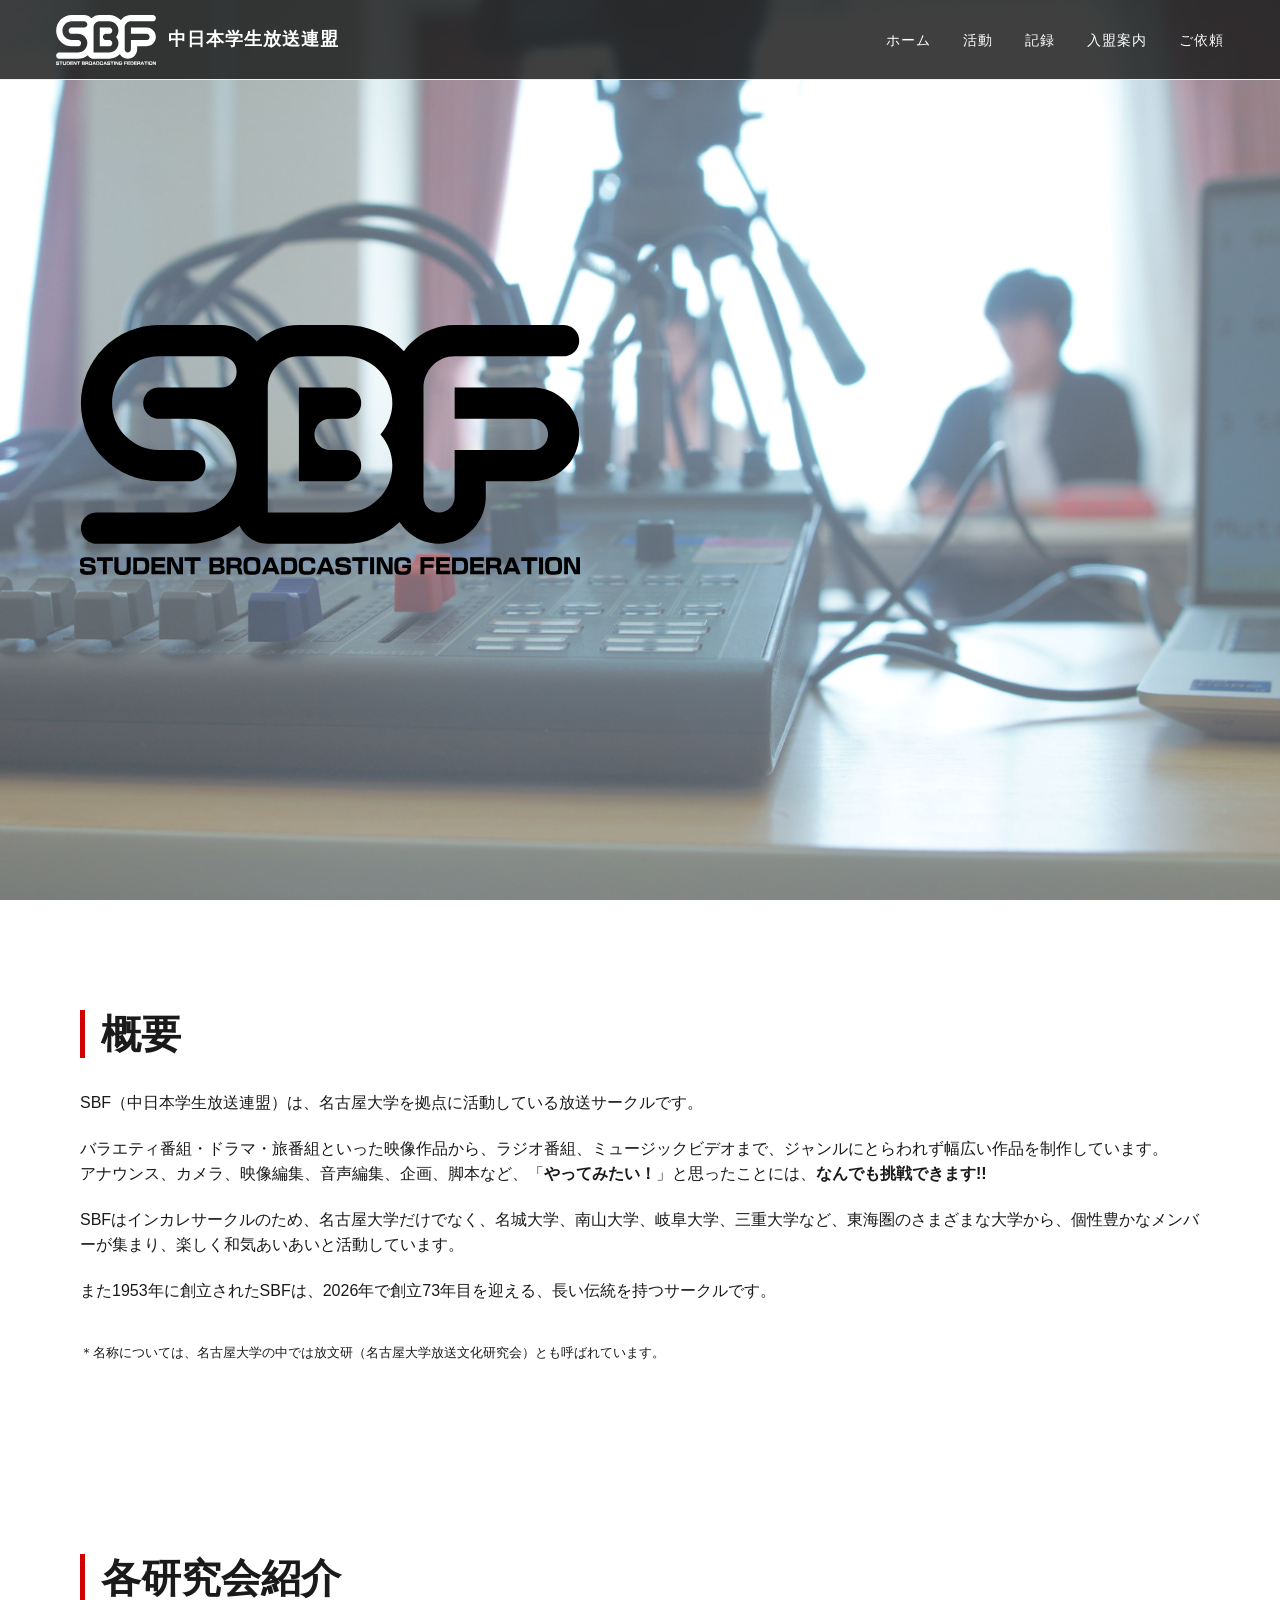
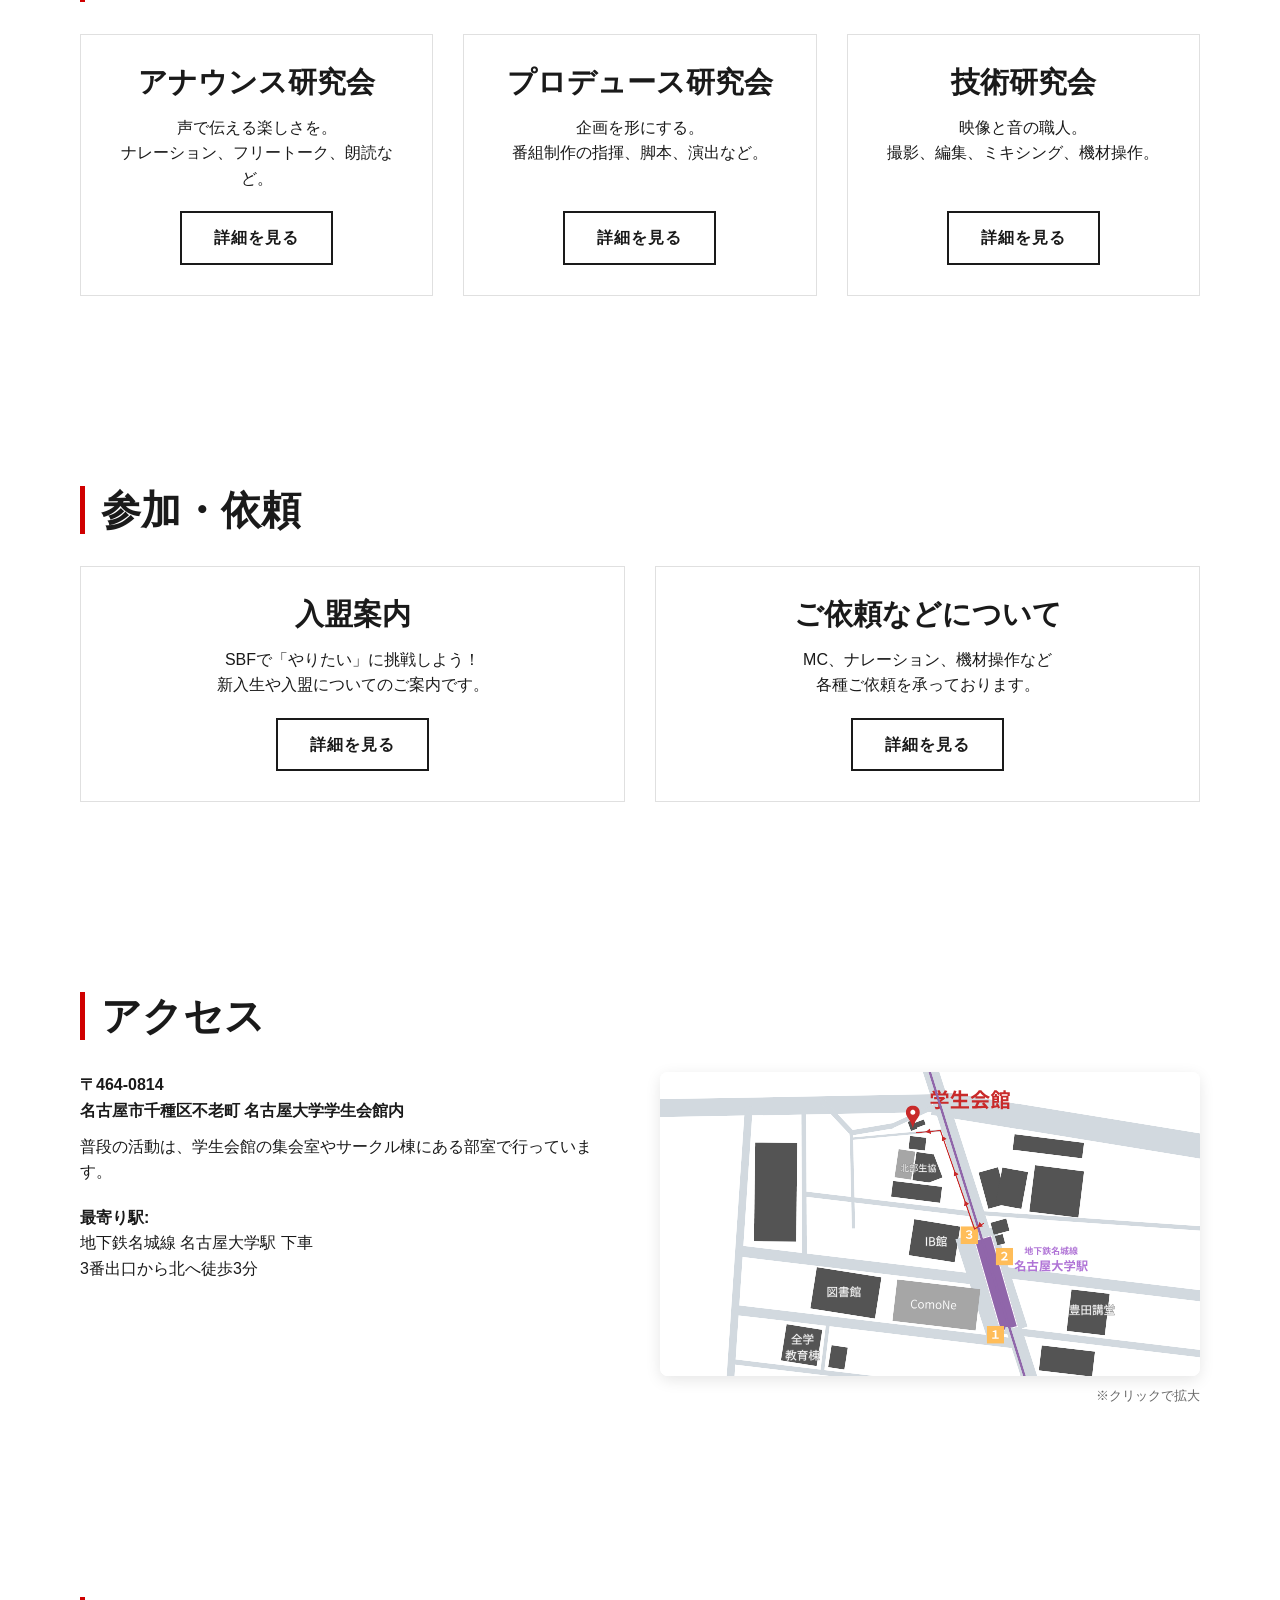
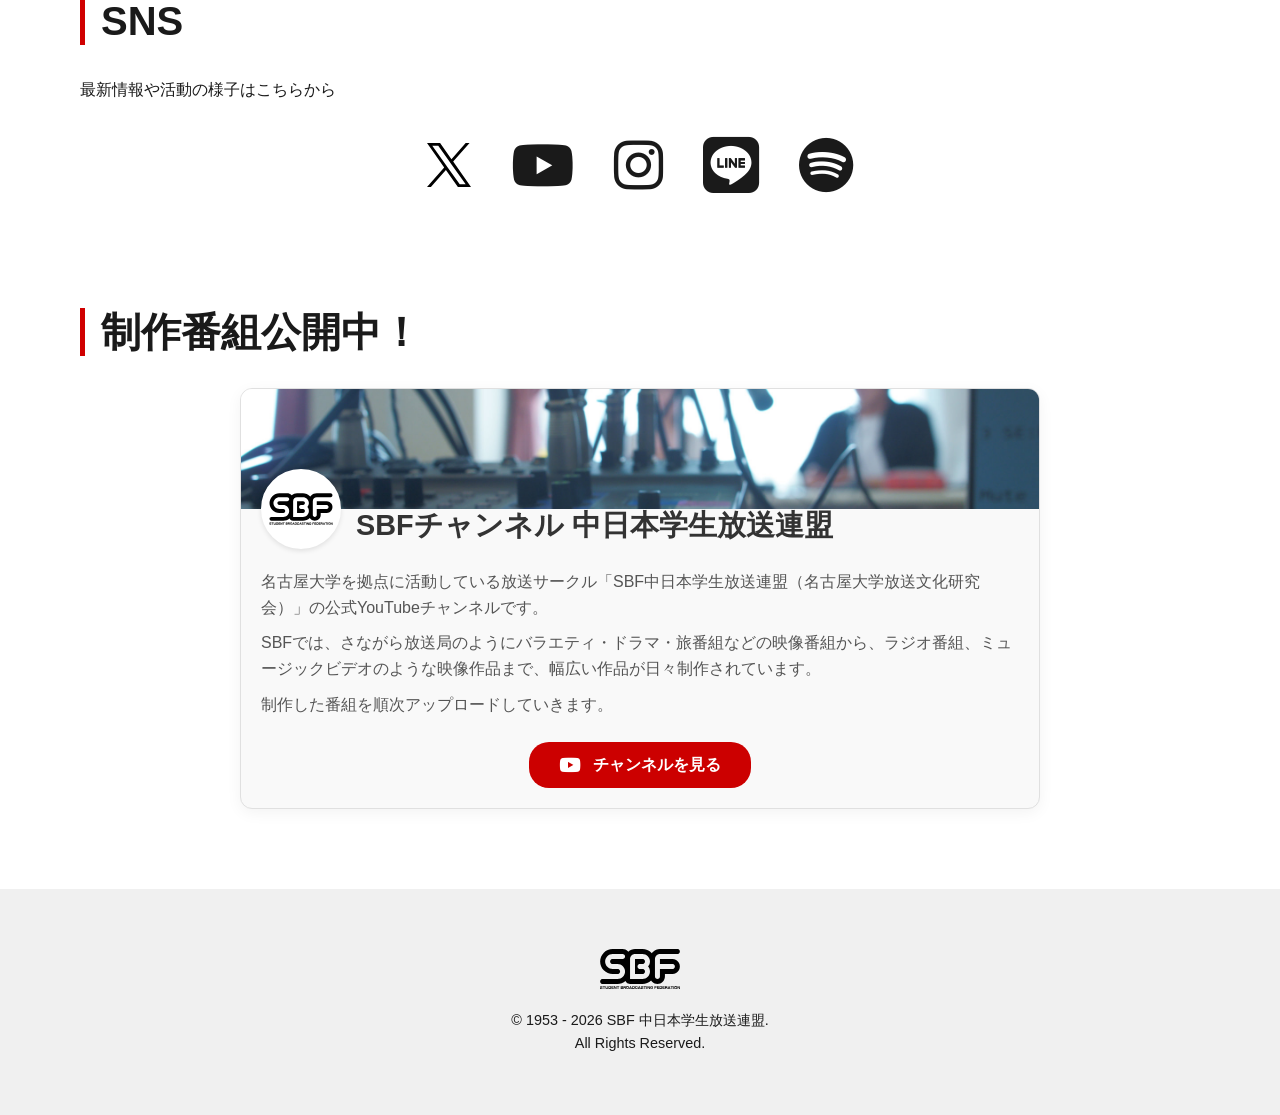
==== index.html @ 3e373051 "Add files via upload" ====
<!DOCTYPE html>
<html lang="ja">

<head>
    <meta charset="UTF-8">
    <meta name="viewport" content="width=device-width, initial-scale=1.0">
    <title>SBF - 中日本学生放送連盟</title>
    <link rel="stylesheet" href="css/style.css">
    <meta name="description" content="SBF（中日本学生放送連盟）は、名古屋大学を拠点に活動する放送サークルです。">
    <!-- Font Awesome (for icons, if needed, using CDN for now as placeholder or could use SVG) -->
    <link rel="stylesheet" href="https://cdnjs.cloudflare.com/ajax/libs/font-awesome/6.4.0/css/all.min.css">
</head>

<body>

    <!-- Header -->
    <header>
        <div class="container">
            <a href="./" class="logo">
                <img src="images/logo_toumei_white.svg" alt="SBF Logo" style="height: 50px; width: auto;">
                <span class="logo-text-ja">中日本学生放送連盟</span>
            </a>
            <button class="hamburger-menu" aria-label="Menu">
                <span></span>
                <span></span>
                <span></span>
            </button>
            <nav>
                <ul>
                    <li><a href="./">ホーム</a></li>
                    <li class="dropdown">
                        <a href="activity/">活動</a>
                        <ul class="dropdown-menu">
                            <li><a href="circles/announce/">アナウンス研究会</a></li>
                            <li><a href="circles/produce/">プロデュース研究会</a></li>
                            <li><a href="circles/technical/">技術研究会</a></li>
                        </ul>
                    </li>
                    <li><a href="memory/">記録</a></li>
                    <li><a href="guide/recruit/">入盟案内</a></li>
                    <li><a href="guide/request/">ご依頼</a></li>
                </ul>
            </nav>
        </div>
    </header>

    <!-- Mobile Navigation (New Structure) -->
    <nav id="mobile-nav">
        <ul>
            <li><a href="./">ホーム</a></li>
            <li><a href="activity/">活動</a></li>
            <li><a href="circles/announce/">アナウンス研究会</a></li>
            <li><a href="circles/produce/">プロデュース研究会</a></li>
            <li><a href="circles/technical/">技術研究会</a></li>
            <li><a href="memory/">記録</a></li>
            <li><a href="guide/recruit/">入盟案内</a></li>
            <li><a href="guide/request/">ご依頼</a></li>
        </ul>
    </nav>

    <!-- Seasonal Banner -->
    <div class="seasonal-banner" style="display: none;">
        <a href="guide/recruit/">新入生・入盟についてはこちら <i class="fa-solid fa-chevron-right"></i></a>
    </div>

    <!-- Hero Section -->
    <section id="hero">
        <!-- Placeholder overlay for readibility if image is bright, but strict black background preferred if no image -->
        <div style="position: absolute; top: 0; left: 0; width: 100%; height: 100%; background: rgba(255,255,255,0.3);">
        </div>

        <div class="container" style="position: relative; z-index: 1; text-align: center;">
            <img src="images/logo_toumei_white.svg" alt="SBF" class="hero-logo">
        </div>
    </section>

    <!-- Overview Section -->
    <section id="overview">
        <div class="container">
            <h2>概要</h2>
            <div class="content">
                <!-- Desktop View: Detailed Text -->
                <div class="desktop-only">
                    <p style="margin-bottom: 20px;">
                        SBF（中日本学生放送連盟）は、名古屋大学を拠点に活動している放送サークルです。
                    </p>
                    <p style="margin-bottom: 20px;">
                        バラエティ番組・ドラマ・旅番組といった映像作品から、ラジオ番組、ミュージックビデオまで、ジャンルにとらわれず幅広い作品を制作しています。<br>
                        アナウンス、カメラ、映像編集、音声編集、企画、脚本など、「<strong>やってみたい！</strong>」と思ったことには、<strong>なんでも挑戦できます!!</strong>
                    </p>
                    <p style="margin-bottom: 20px;">
                        SBFはインカレサークルのため、名古屋大学だけでなく、名城大学、南山大学、岐阜大学、三重大学など、東海圏のさまざまな大学から、個性豊かなメンバーが集まり、楽しく和気あいあいと活動しています。
                    </p>
                    <p>
                        また1953年に創立されたSBFは、<span id="current-year">2026</span>年で創立<span
                            id="anniversary-year">73</span>年目を迎える、長い伝統を持つサークルです。
                    </p>
                    <p style="margin-top: 35px;">
                        <small>＊名称については、名古屋大学の中では放文研（名古屋大学放送文化研究会）とも呼ばれています。</small>
                    </p>
                </div>

                <!-- Mobile View (SP): Summarized Text -->
                <div class="mobile-only">
                    <p>SBF（中日本学生放送連盟）は、1953年創立の歴史ある放送サークルです。名古屋大学を拠点に、東海圏の様々な大学から集まったメンバーが、番組制作やラジオ、MVなど、自分の「やりたい」に全力で挑戦できる場所です。<br>
                        <small>＊名称については、名古屋大学の中では放文研（名古屋大学放送文化研究会）とも呼ばれています。</small>
                    </p>
                </div>
            </div>
        </div>
    </section>

    <!-- Circles / Activities Introduction -->
    <section id="circles">
        <div class="container">
            <h2>各研究会紹介</h2>
            <div class="circles-grid">

                <!-- Announce -->
                <div class="card" style="border: 1px solid #e0e0e0; padding: 30px; text-align: center;">
                    <h3 style="margin-bottom: 15px;">アナウンス研究会</h3>
                    <p style="margin-bottom: 20px;">声で伝える楽しさを。<br>ナレーション、フリートーク、朗読など。</p>
                    <a href="circles/announce/" class="btn">詳細を見る</a>
                </div>

                <!-- Produce -->
                <div class="card" style="border: 1px solid #e0e0e0; padding: 30px; text-align: center;">
                    <h3 style="margin-bottom: 15px;">プロデュース研究会</h3>
                    <p style="margin-bottom: 20px;">企画を形にする。<br>番組制作の指揮、脚本、演出など。</p>
                    <a href="circles/produce/" class="btn">詳細を見る</a>
                </div>

                <!-- Technical -->
                <div class="card" style="border: 1px solid #e0e0e0; padding: 30px; text-align: center;">
                    <h3 style="margin-bottom: 15px;">技術研究会</h3>
                    <p style="margin-bottom: 20px;">映像と音の職人。<br>撮影、編集、ミキシング、機材操作。</p>
                    <a href="circles/technical/" class="btn">詳細を見る</a>
                </div>

            </div>
        </div>
    </section>

    <!-- Join & Request -->
    <section id="join-request">
        <div class="container">
            <h2>参加・依頼</h2>
            <div class="circles-grid">
                <!-- Recruit -->
                <div class="card"
                    style="border: 1px solid #e0e0e0; padding: 30px; text-align: center; background-color: var(--color-white);">
                    <h3 style="margin-bottom: 15px;">入盟案内</h3>
                    <p style="margin-bottom: 20px;">SBFで「やりたい」に挑戦しよう！<br>新入生や入盟についてのご案内です。</p>
                    <a href="guide/recruit/" class="btn">詳細を見る</a>
                </div>

                <!-- Request -->
                <div class="card"
                    style="border: 1px solid #e0e0e0; padding: 30px; text-align: center; background-color: var(--color-white);">
                    <h3 style="margin-bottom: 15px;">ご依頼などについて</h3>
                    <p style="margin-bottom: 20px;">MC、ナレーション、機材操作など<br>各種ご依頼を承っております。</p>
                    <a href="guide/request/" class="btn">詳細を見る</a>
                </div>
            </div>
        </div>
    </section>

    <!-- Access -->
    <section id="access">
        <div class="container">
            <h2>アクセス</h2>
            <div style="display: flex; flex-wrap: wrap; gap: 40px;">
                <div style="flex: 1; min-width: 300px;">
                    <p style="font-weight: bold; margin-bottom: 10px;">〒464-0814<br>名古屋市千種区不老町
                        名古屋大学学生会館内</p>
                    <p style="margin-bottom: 20px;">普段の活動は、学生会館の集会室やサークル棟にある部室で行っています。</p>
                    <p><strong>最寄り駅:</strong><br>地下鉄名城線 名古屋大学駅 下車<br>3番出口から北へ徒歩3分</p>
                </div>
                <div style="flex: 1; min-width: 300px; cursor: pointer;" class="map-container">
                    <img src="images/map.svg" alt="Access Map" class="enlargeable-map"
                        style="width: 100%; height: auto; border-radius: 8px; box-shadow: 0 4px 15px rgba(0,0,0,0.1);">
                    <p style="color: #666; font-size: 0.8rem; margin-top: 10px; text-align: right;">※クリックで拡大</p>
                </div>
            </div>
        </div>
    </section>

    <!-- SNS Links -->
    <section id="sns">
        <div class="container">
            <h2>SNS</h2>
            <p style="margin-bottom: 30px;">最新情報や活動の様子はこちらから</p>

            <!-- Desktop View: Icon Grid -->
            <div class="desktop-only">
                <div class="sns-links">
                    <a href="https://x.com/sbf_renmei?s=20" target="_blank" title="X">
                        <img src="images/x_logo.svg" alt="X" class="sns-icon-img">
                    </a>
                    <a href="https://www.youtube.com/channel/UCye3iDlnDlnpYUYk98AFmNw" target="_blank" title="YouTube">
                        <i class="fa-brands fa-youtube" style="vertical-align: middle;"></i>
                    </a>
                    <a href="https://www.instagram.com/sbf_renmei?igsh=MW82azhxNjhtOTZ4" target="_blank"
                        title="Instagram">
                        <i class="fa-brands fa-instagram" style="vertical-align: middle;"></i>
                    </a>
                    <a href="https://lin.ee/fXKciTn" target="_blank" title="LINE">
                        <i class="fa-brands fa-line" style="vertical-align: middle;"></i>
                    </a>
                    <a href="https://open.spotify.com/show/298nSHt1an4wHGTyWjASQu?si=21dbe95e8b3d4a3a" target="_blank"
                        title="Spotify">
                        <i class="fa-brands fa-spotify" style="vertical-align: middle;"></i>
                    </a>
                </div>
            </div>

            <!-- Mobile View: Full-width Buttons -->
            <div class="mobile-only">
                <div class="sns-button-list">
                    <a href="https://x.com/sbf_renmei?s=20" target="_blank" class="sns-btn">
                        <img src="images/x_logo.svg" alt="X" class="sns-icon-img-small"> X
                    </a>
                    <a href="https://www.youtube.com/channel/UCye3iDlnDlnpYUYk98AFmNw" target="_blank" class="sns-btn">
                        <i class="fa-brands fa-youtube"></i> YouTube
                    </a>
                    <a href="https://www.instagram.com/sbf_renmei?igsh=MW82azhxNjhtOTZ4" target="_blank"
                        class="sns-btn">
                        <i class="fa-brands fa-instagram"></i> Instagram
                    </a>
                    <a href="https://lin.ee/fXKciTn" target="_blank" class="sns-btn">
                        <i class="fa-brands fa-line"></i> LINE
                    </a>
                    <a href="https://open.spotify.com/show/298nSHt1an4wHGTyWjASQu?si=21dbe95e8b3d4a3a" target="_blank"
                        class="sns-btn">
                        <i class="fa-brands fa-spotify"></i> Spotify
                    </a>
                </div>
            </div>
        </div>
    </section>

    <!-- YouTube Embed Section -->
    <section id="youtube-embed" style="background-color: var(--color-white); padding-top: 0; padding-bottom: 80px;">
        <div class="container">
            <h2>制作番組公開中！</h2>
            <div class="youtube-banner-container"
                style="max-width: 800px; margin: 0 auto; text-align: left; background-color: #f9f9f9; border: 1px solid #e0e0e0; border-radius: 12px; overflow: hidden; box-shadow: 0 4px 15px rgba(0,0,0,0.05); transition: transform 0.3s ease, box-shadow 0.3s ease;">
                <a href="https://www.youtube.com/channel/UCye3iDlnDlnpYUYk98AFmNw" target="_blank"
                    style="display: flex; flex-direction: column; text-decoration: none; color: inherit; height: 100%;">

                    <!-- Banner Header -->
                    <div
                        style="height: 120px; background: url('images/top.jpg') no-repeat center center/cover; position: relative;">
                    </div>

                    <!-- Channel Info Section -->
                    <div style="padding: 20px; display: flex; flex-direction: column; position: relative;">

                        <!-- Icon & Title Row -->
                        <div
                            style="display: flex; align-items: flex-end; flex-wrap: wrap; margin-top: -60px; margin-bottom: 20px;">
                            <img src="images/logo_backwhite.svg" alt="SBF Channel Icon"
                                style="width: 80px; height: 80px; border-radius: 50%; border: 4px solid #fff; background-color: #fff; box-shadow: 0 2px 5px rgba(0,0,0,0.1); object-fit: contain; z-index: 2;">
                            <div style="margin-left: 15px; margin-bottom: 5px; flex: 1; min-width: 200px;">
                                <h3
                                    style="margin: 0; font-size: 1.8rem; color: #333; line-height: 1.3; padding-top: 10px;">
                                    SBFチャンネル 中日本学生放送連盟</h3>
                            </div>
                        </div>

                        <!-- Description -->
                        <div style="font-size: 1rem; color: #555; line-height: 1.6;">
                            <p style="margin-bottom: 10px;">
                                名古屋大学を拠点に活動している放送サークル「SBF中日本学生放送連盟（名古屋大学放送文化研究会）」の公式YouTubeチャンネルです。</p>
                            <p style="margin-bottom: 10px;">
                                SBFでは、さながら放送局のようにバラエティ・ドラマ・旅番組などの映像番組から、ラジオ番組、ミュージックビデオのような映像作品まで、幅広い作品が日々制作されています。</p>
                            <p style="margin-bottom: 10px;">制作した番組を順次アップロードしていきます。</p>
                        </div>

                        <!-- Action Button -->
                        <div style="margin-top: 15px; text-align: center;">
                            <span
                                style="display: inline-block; background-color: #cc0000; color: #fff; padding: 10px 30px; border-radius: 20px; font-weight: bold; font-size: 1rem; transition: background-color 0.2s;"><i
                                    class="fa-brands fa-youtube"
                                    style="font-size: 1.2rem; margin-right: 8px; vertical-align: middle; color: #fff;"></i>
                                チャンネルを見る</span>
                        </div>
                    </div>
                </a>
            </div>
        </div>
    </section>

    <!-- Footer -->
    <footer>
        <div class="container text-center">
            <img src="images/logo.svg" alt="SBF" style="height: 40px; margin: 0 auto 20px; display: block;">
            <p>&copy; 1953 - 2026 SBF 中日本学生放送連盟.<br>All Rights Reserved.</p>
        </div>
    </footer>

    <script src="js/main.js"></script>
</body>

</html>
---- css/style.css ----
@import 'timeline.css';

:root {
  /* Color Palette - Strict Black, White, Red */
  --color-black: #1a1a1a;
  --color-white: #FFFFFF;
  --color-red: #D00000;
  --color-gray: #f0f0f0;
  /* Light gray for backgrounds/borders */
  --text-main: #1a1a1a;
  --bg-main: #FFFFFF;

  /* Typography */
  --font-main: "Helvetica Neue", Arial, "Hiragino Kaku Gothic ProN", "Hiragino Sans", Meiryo, sans-serif;
  --font-logo: "Impact", "Arial Black", sans-serif;

  /* Spacing */
  --spacing-sm: 8px;
  --spacing-md: 16px;
  --spacing-lg: 32px;
  --spacing-xl: 64px;

  /* Layout */
  --header-height: 80px;
  --max-width: 1200px;
}

* {
  box-sizing: border-box;
  margin: 0;
  padding: 0;
}

html {
  background-color: var(--bg-main);
  overflow-x: hidden;
  /* Fix: Prevent horizontal scroll (root level) */
  width: 100%;
}

body {
  background-color: var(--bg-main);
  color: var(--text-main);
  font-family: var(--font-main);
  line-height: 1.6;
  -webkit-font-smoothing: antialiased;
  overflow-x: hidden;
  /* Fix: Prevent horizontal scroll (body level) */
  width: 100%;
  position: relative;
  /* Ensure overflow hidden context works */
}

body> :not(header) {
  animation: pageFadeIn 1.2s ease-out 0.2s backwards;
}

@keyframes pageFadeIn {
  from {
    opacity: 0;
  }

  to {
    opacity: 1;
  }
}

a {
  color: var(--text-main);
  text-decoration: none;
  transition: color 0.3s ease;
}

a:hover {
  color: var(--color-red);
}

img {
  max-width: 100%;
  display: block;
}

/* Utilities */
.container {
  width: 90%;
  max-width: var(--max-width);
  margin: 0 auto;
  padding: 0 var(--spacing-md);
}

.text-center {
  text-align: center;
}

.text-red {
  color: var(--color-red);
}

.bg-black {
  background-color: var(--color-black);
  color: var(--color-white);
}

.bg-white {
  background-color: var(--color-white);
  color: var(--color-black);
}

/* Buttons */
.btn {
  display: inline-block;
  padding: 12px 32px;
  border: 2px solid var(--text-main);
  color: var(--text-main);
  font-weight: bold;
  letter-spacing: 1px;
  transition: all 0.3s ease;
  background: transparent;
  cursor: pointer;
}

.btn:hover {
  background-color: var(--color-red);
  border-color: var(--color-red);
  color: var(--color-white);
}

.btn-primary {
  background-color: var(--color-red);
  border-color: var(--color-red);
  color: var(--color-white);
}

.btn-primary:hover {
  background-color: transparent;
  color: var(--color-red);
}

/* Header */
header {
  position: fixed;
  top: 0;
  left: 0;
  width: 100%;
  height: var(--header-height);
  background-color: rgba(30, 30, 30, 0.85);
  /* Lighter Black (Dark Gray) */
  backdrop-filter: blur(5px);
  z-index: 2002;
  /* Fix: Ensure header stays above mobile nav (1900) */
  display: flex;
  align-items: center;
  border-bottom: 1px solid var(--color-gray);
}

header .container {
  display: flex;
  justify-content: space-between;
  align-items: center;
  width: 100%;
}


.logo {
  font-family: var(--font-logo);
  font-size: 2rem;
  font-weight: bold;
  letter-spacing: 2px;
  color: var(--color-white);
  /* White text for logo */
  display: flex;
  /* Ensure alignment */
  align-items: center;
}

.logo img {
  /* No filter needed for white logo on black header */
  filter: none;
}

.logo span {
  color: var(--color-red);
}

.logo-text-ja {
  font-size: 1.1rem;
  margin-left: 12px;
  color: var(--color-white) !important;
  font-weight: bold;
  letter-spacing: 1px;
}

nav ul {
  display: flex;
  list-style: none;
  gap: var(--spacing-lg);
}

nav a {
  font-size: 0.9rem;
  text-transform: uppercase;
  letter-spacing: 1px;
  position: relative;
  color: var(--color-white);
  /* White links */
}

nav a::after {
  content: '';
  position: absolute;
  bottom: -4px;
  left: 0;
  width: 0;
  height: 2px;
  background-color: var(--color-red);
  transition: width 0.3s ease;
}

nav a:hover::after {
  width: 100%;
}

/* Seasonal Banner */
.seasonal-banner {
  position: fixed;
  top: var(--header-height);
  /* 80px */
  left: 0;
  width: 100%;
  background-color: rgba(255, 255, 255, 0.9);
  color: var(--text-main);
  text-align: center;
  padding: 10px var(--spacing-md);
  z-index: 1800;
  /* Below mobile nav overlay (1900) and header (2002) */
  box-shadow: 0 2px 10px rgba(0, 0, 0, 0.1);
  backdrop-filter: blur(5px);
  border-bottom: 5px solid var(--color-red);
  transition: all 0.3s ease;
}

.seasonal-banner a {
  color: var(--text-main);
  font-weight: bold;
  font-size: 1rem;
  display: flex;
  justify-content: center;
  align-items: center;
  gap: 8px;
  position: static;
  /* Override default nav a relative positioning */
  transition: color 0.3s ease;
}

.seasonal-banner a::after {
  display: none;
  /* Removed hover underline for this specific banner */
}

.seasonal-banner a:hover {
  text-decoration: none;
  color: var(--color-red);
}

/* Make sure container spacing accounts for banner when visible
   The easiest way is to push the first element but since the banner is conditionally visible,
   an easier approach is to just let it overlay slightly, or we handle it via JS adding a padding class.
   For now, a simple overlay is fine since section padding is 80px from top already. */

/* Dropdown Navigation */
.dropdown {
  position: relative;
}

.dropdown-menu {
  position: absolute;
  top: 100%;
  left: 0;
  background-color: rgba(30, 30, 30, 0.85);
  /* Matches Header */
  min-width: 200px;
  list-style: none;
  padding: var(--spacing-sm) 0;
  display: none;
  flex-direction: column;
  gap: 0;
  border-top: 2px solid var(--color-red);
  box-shadow: 0 5px 15px rgba(0, 0, 0, 0.5);
  z-index: 1001;
}

.dropdown:hover .dropdown-menu {
  display: flex;
}

.dropdown-menu li {
  width: 100%;
}

.dropdown-menu a {
  display: block;
  padding: 10px 20px;
  color: var(--color-white);
  /* White text */
  text-decoration: none;
  font-size: 0.85rem;
  transition: background-color 0.2s ease;
  white-space: nowrap;
}

.dropdown-menu a:hover {
  background-color: var(--color-red);
  color: var(--color-white);
}

.dropdown-menu a::after {
  display: none;
}

/* Typography styles */
h1,
h2,
h3 {
  font-weight: 700;
  line-height: 1.2;
}

h1 {
  font-size: 3rem;
  margin-top: 30px;
  margin-bottom: var(--spacing-md);
  border-left: 5px solid var(--color-red);
  padding-left: var(--spacing-md);
}

h2 {
  font-size: 2.5rem;
  margin-top: 30px;
  margin-bottom: var(--spacing-lg);
  border-left: 5px solid var(--color-red);
  padding-left: var(--spacing-md);
}

h3 {
  font-size: 1.8rem;
  margin-bottom: var(--spacing-md);
}

/* Section Spacing */
section {
  padding: 80px 0;
}

/* SNS Icons - Uniform Sizing & Color */
.sns-icon {
  height: 48px;
  width: 48px;
  object-fit: contain;
  transition: transform 0.3s ease;
  /* NO filter needed for black icons on white if original is black, 
     but assuming original might be black. 
     If original is white, we need invert. 
     Safe bet: if original was black and we had invert(1) for dark mode, remove invert.
     Let's assume we want them BLACK now. */
}

.sns-icon:hover {
  transform: scale(1.1);
}

/* Font Awesome Icon to match */
.fa-brands {
  font-size: 56px;
  /* Increased from 48px */
  color: var(--text-main);
  transition: transform 0.3s ease;
  display: inline-block;
}

/* SNS Links Container */
.sns-links {
  display: flex;
  gap: 30px;
  align-items: center;
  flex-wrap: wrap;
  /* Safety wrap */
  justify-content: center;
  /* Center items */
}

.sns-links a {
  color: #000;
  text-decoration: none;
  padding: 5px;
  /* Add some clickable area */
}

/* SNS Icon Images (SVG) */
.sns-icon-img {
  height: 44px;
  /* Increased from 32px */
  width: auto;
  vertical-align: middle;
  transition: transform 0.2s ease;
  filter: brightness(0);
}

.sns-icon-img-small {
  height: 28px;
  /* Increased from 22px */
  width: auto;
  vertical-align: middle;
  filter: brightness(0);
}

.sns-links a i {
  transition: transform 0.2s ease;
}

.sns-links a:hover .sns-icon-img,
.sns-links a:hover i {
  transform: scale(1.15);
}

.sns-button-list {
  display: none;
  flex-direction: column;
  gap: 16px;
  /* Increased gap */
  width: 100%;
}

.sns-btn {
  display: flex;
  align-items: center;
  justify-content: center;
  gap: 15px;
  /* Increased gap */
  padding: 18px;
  /* Increased from 14px */
  border-radius: 10px;
  background-color: #fff;
  border: 1px solid #e0e0e0;
  text-decoration: none;
  font-weight: bold;
  color: var(--text-main);
  transition: all 0.2s ease;
  font-size: 1.1rem;
  /* Increased from 1rem */
}

.sns-btn i {
  font-size: 26px;
  /* Increased from 20px */
  width: 30px;
  /* Increased from 24px */
  text-align: center;
}

.sns-btn:hover {
  background-color: #f9f9f9;
  border-color: var(--color-red);
}

@media (max-width: 768px) {
  .sns-button-list {
    display: flex;
  }
}

@media (max-width: 480px) {
  .sns-links {
    gap: 20px;
  }

  /* Resetting old Font Awesome specific styles */
  .sns-links a {
    width: auto;
  }
}

/* Animations */
@keyframes fadeInUp {
  from {
    opacity: 0;
    transform: translateY(20px);
  }

  to {
    opacity: 1;
    transform: translateY(0);
  }
}

/* Hero Section */
#hero {
  height: 100vh;
  display: flex;
  align-items: center;
  justify-content: center;
  background: url('../images/top.jpg') no-repeat center center/cover;
  position: relative;
}

@media (max-width: 768px) {
  #hero {
    height: 60vh;
    /* Reduces overwhelming vertical height on mobile */
    min-height: 400px;
  }
}

/* Hero Logo - Invert color for white background if it's a white logo */
.hero-logo {
  max-width: 80%;
  width: 500px;
  height: auto;
  filter: invert(1);
  /* Turns white logo to black */
}

/* Utility Classes */
/* Scroll Animation Classes */
.fade-in-up {
  opacity: 0;
  transform: translateY(20px);
  transition: opacity 0.8s ease-out, transform 0.8s ease-out;
}

.fade-in-up.in-view {
  opacity: 1;
  transform: translateY(0);
}

/* Apply to elements */
/* Apply to elements - These will be added via HTML classes */

/* Delay animations slightly for staggered effect if needed, but keeping simple for now */

/* Premium Hover Effects */
.card:hover,
.work-card:hover {
  transform: translateY(-5px);
  box-shadow: 0 10px 30px rgba(0, 0, 0, 0.1);
  /* Lighter shadow for light theme */
  transition: all 0.3s ease;
}

.youtube-banner-container:hover {
  transform: translateY(-5px);
  box-shadow: 0 10px 30px rgba(0, 0, 0, 0.15) !important;
}

.youtube-banner-container a,
.youtube-banner-container a:hover,
.youtube-banner-container a:hover h3,
.youtube-banner-container a:hover span,
.youtube-banner-container a:hover p {
  color: inherit !important;
}

.youtube-banner-container a:hover span:last-child {
  background-color: #ff0000 !important;
  color: #fff !important;
}

.btn:hover {
  box-shadow: 0 5px 15px rgba(0, 0, 0, 0.1);
  transform: translateY(-2px);
}

.btn-primary:hover {
  box-shadow: 0 5px 15px rgba(208, 0, 0, 0.3);
}

/* Footer */
/* Footer */
footer {
  background-color: var(--color-gray);
  /* Slight off-white/gray */
  padding: 60px 0;
  border-top: none;
  font-size: 0.9rem;
  color: var(--text-main);
}

/* =========================================
   Mobile Hamburger Menu
   ========================================= */
.hamburger-menu {
  display: none;
  background: none;
  border: none;
  cursor: pointer;
  padding: 10px;
  z-index: 2000;
  flex-direction: column;
  justify-content: space-around;
  width: 40px;
  height: 40px;
}

.hamburger-menu span {
  display: block;
  width: 100%;
  height: 3px;
  background-color: var(--color-white);
  /* Fixed: Visible on dark header */
  border-radius: 0;
  /* Fix: Sharp edges, not handwritten style */
  transition: all 0.3s ease;
}

/* Hide mobile nav heavily on desktop */
#mobile-nav {
  display: none;
}

.mobile-only {
  display: none !important;
}

@media (max-width: 768px) {
  .desktop-only {
    display: none !important;
  }

  .mobile-only {
    display: block !important;
  }

  .hamburger-menu {
    display: flex;
    /* Removed position: fixed to allow flexbox centering in header */
    z-index: 2001;
    /* Keep high priority */
  }

  /* Hide default nav on mobile */
  /* Hide default nav on mobile */
  header nav {
    display: none;
  }

  /* =========================================
     Mobile Navigation (Separate Structure)
     ========================================= */
  #mobile-nav {
    position: fixed;
    top: 0;
    left: 0;
    width: 100%;
    height: 100vh;
    background-color: rgba(20, 20, 20, 0.90);
    backdrop-filter: blur(10px);
    z-index: 1900;
    display: flex;
    flex-direction: column;
    justify-content: flex-start;
    align-items: center;
    padding-top: 120px;
    /* Reduced from 100px */
    padding-bottom: 20px;
    /* Reduced from 50px */
    overflow-y: auto;

    opacity: 0;
    visibility: hidden;
    transition: all 0.3s ease;
  }

  /* Fix: Prevent overlapping logo text on small screens */
  @media (max-width: 480px) {
    .logo-text-ja {
      display: block;
      /* Ensure visible */
      font-size: 0.9rem;
      /* Smaller than original (1.1) but visible */
      margin-left: 8px;
    }
  }

  #mobile-nav.active {
    opacity: 1;
    visibility: visible;
  }

  #mobile-nav ul {
    list-style: none;
    text-align: center;
    width: 100%;
    padding: 0;
    margin: 0;
    display: flex;
    /* Ensure it's flex */
    flex-direction: column;
    /* Fix: Stack items vertically */
    gap: 0;
    /* Fix: Remove inherited gap from global nav ul */
  }

  #mobile-nav li {
    margin: 10px 0;
    /* Reduced from 15px */
    width: 100%;
  }

  #mobile-nav a {
    color: var(--color-white);
    text-decoration: none;
    font-size: 1.1rem;
    /* Reverted to 1.1rem */
    font-weight: bold;
    display: block;
    width: 100%;
    padding: 5px 0;
    /* Add slight padding for touch target */
  }

  /* Prevent body scroll */
  body.menu-open {
    overflow: hidden;
  }

  /* Hamburger Animation */
  /* Hamburger Animation - Perfect Center Cross */
  .hamburger-menu {
    position: relative;
    /* Context for absolute positioning */
  }

  .hamburger-menu span {
    position: absolute;
    left: 10%;
    /* 4px padding-ish */
    width: 80%;
    /* 32px width inside 40px box */
    height: 3px;
    background-color: var(--color-white);
    border-radius: 0;
    transition: all 0.3s ease;
  }

  /* Default State (Hamburger) */
  .hamburger-menu span:nth-child(1) {
    top: 25%;
  }

  .hamburger-menu span:nth-child(2) {
    top: 50%;
    transform: translateY(-50%);
  }

  .hamburger-menu span:nth-child(3) {
    bottom: 25%;
  }

  /* Active State (X Cross) */
  .hamburger-menu.active span:nth-child(1) {
    top: 50%;
    transform: translateY(-50%) rotate(45deg);
  }

  .hamburger-menu.active span:nth-child(2) {
    opacity: 0;
  }

  .hamburger-menu.active span:nth-child(3) {
    top: 50%;
    /* Center it first */
    bottom: auto;
    /* Reset bottom */
    transform: translateY(-50%) rotate(-45deg);
  }
}

/* Circles Navigation (Activity Page) */
.circles-nav {
  display: flex;
  gap: 20px;
  margin-bottom: 40px;
  flex-wrap: wrap;
  /* Wrap on smaller screens if row */
}

@media (max-width: 768px) {
  .circles-nav {
    flex-direction: column;
    /* Vertical stack on mobile */
    align-items: stretch;
    /* Full width buttons */
  }

  .circles-nav .btn {
    text-align: center;
    /* Ensure text is centered */
  }
}

/* =========================================
   Circles Grid
   =========================================*/
.circles-grid {
  display: grid;
  grid-template-columns: repeat(auto-fit, minmax(300px, 1fr));
  gap: 30px;
}

/* Fix: Align buttons to bottom */
.circles-grid .card {
  display: flex;
  flex-direction: column;
  height: 100%;
}

.circles-grid .card .btn {
  margin-top: auto;
  align-self: center;
}

@media (max-width: 768px) {
  .circles-grid {

    /* On mobile, user felt 1col stack was "too vertically long" */
    /* Let's keep them stacked but reduce padding/gap to make it compact */
    .circles-grid .card {
      padding: 20px !important;
      /* Override inline style */
    }
  }
}

/* =========================================
 Map Modal (Enlargement)
 ========================================= */
.map-modal {
  position: fixed;
  top: 0;
  left: 0;
  width: 100%;
  height: 100%;
  background-color: rgba(0, 0, 0, 0.9);
  z-index: 3000;
  display: flex;
  justify-content: center;
  align-items: center;
  opacity: 0;
  visibility: hidden;
  transition: all 0.3s ease;
  cursor: zoom-out;
}

.map-modal.active {
  opacity: 1;
  visibility: visible;
}

.map-modal img {
  max-width: 90%;
  max-height: 90%;
  object-fit: contain;
  box-shadow: 0 0 30px rgba(0, 0, 0, 0.5);
  border-radius: 4px;
  transform: scale(0.9);
  transition: transform 0.3s ease;
}

.map-modal.active img {
  transform: scale(1);
}

.close-modal {
  position: absolute;
  top: 20px;
  right: 20px;
  color: #fff;
  font-size: 40px;
  cursor: pointer;
  line-height: 1;
}

.enlargeable-map {
  transition: transform 0.3s ease;
}

.map-container:hover .enlargeable-map {
  transform: scale(1.02);
}
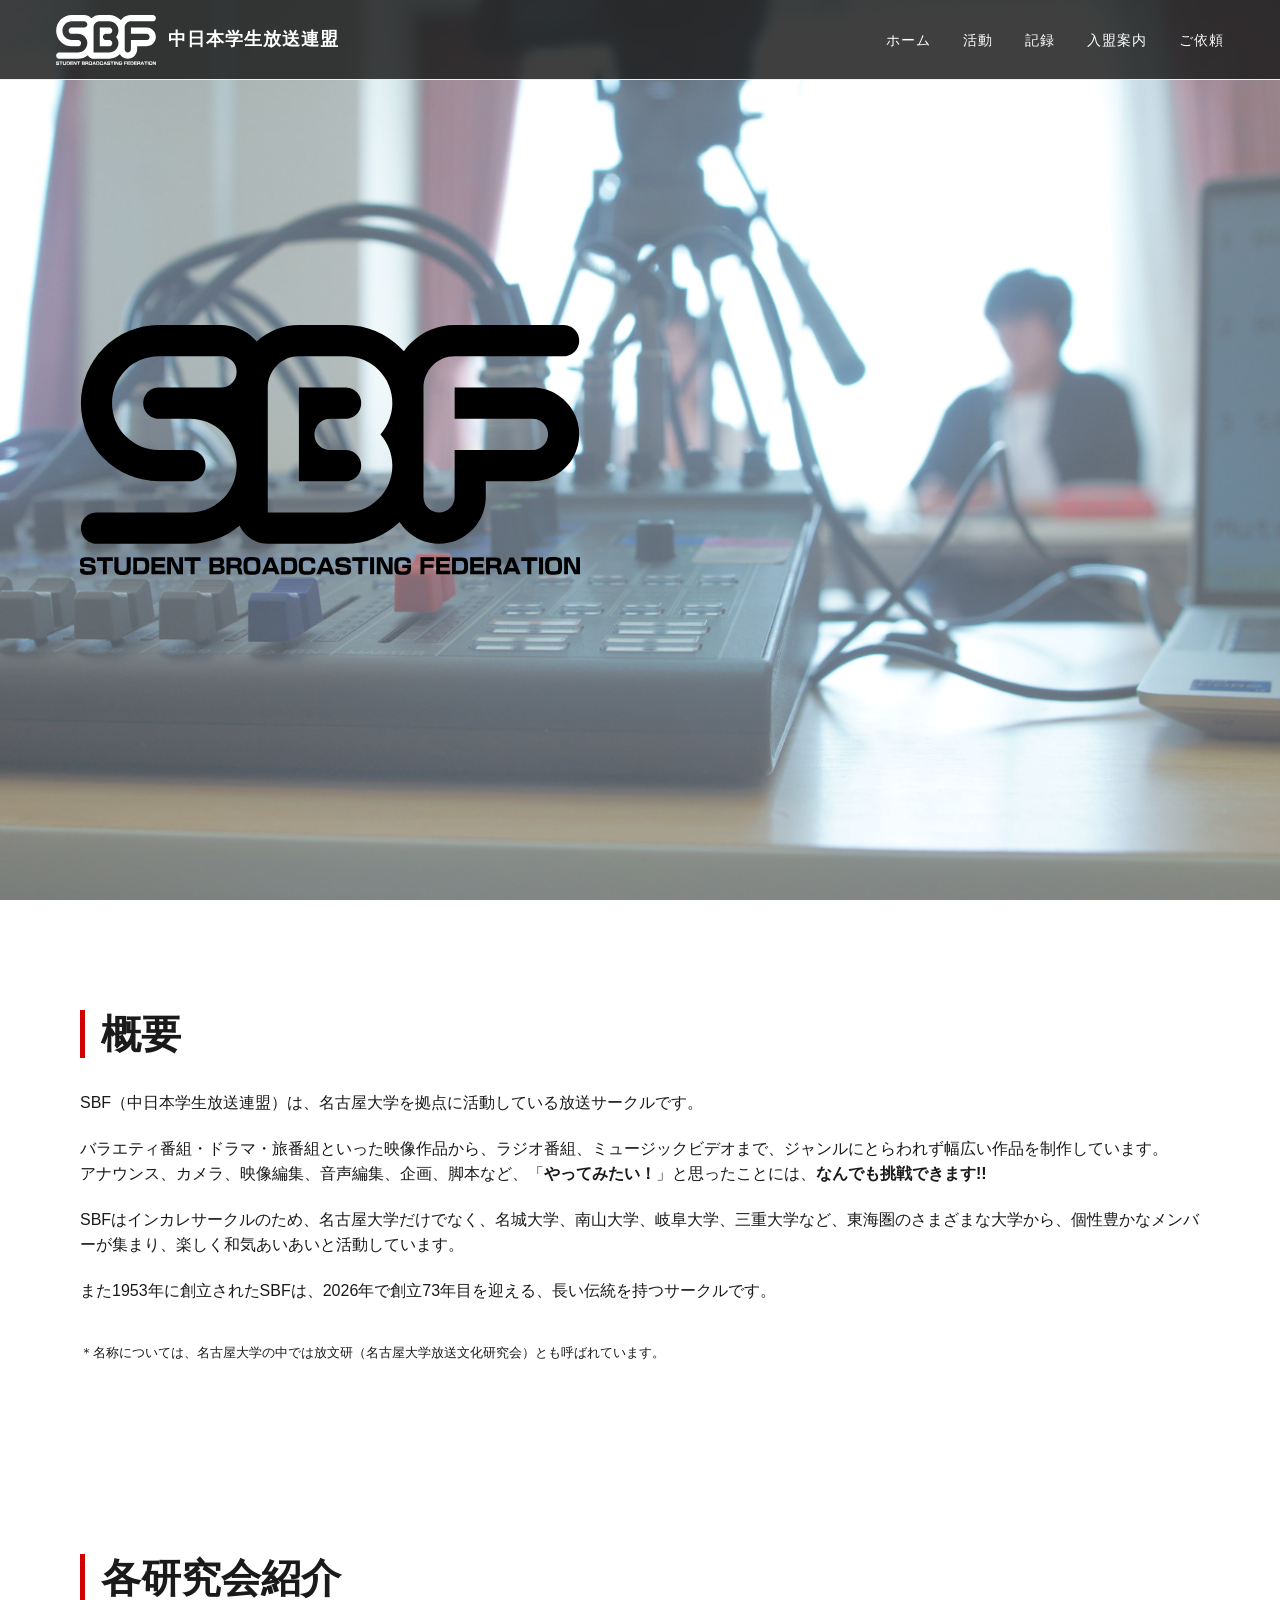
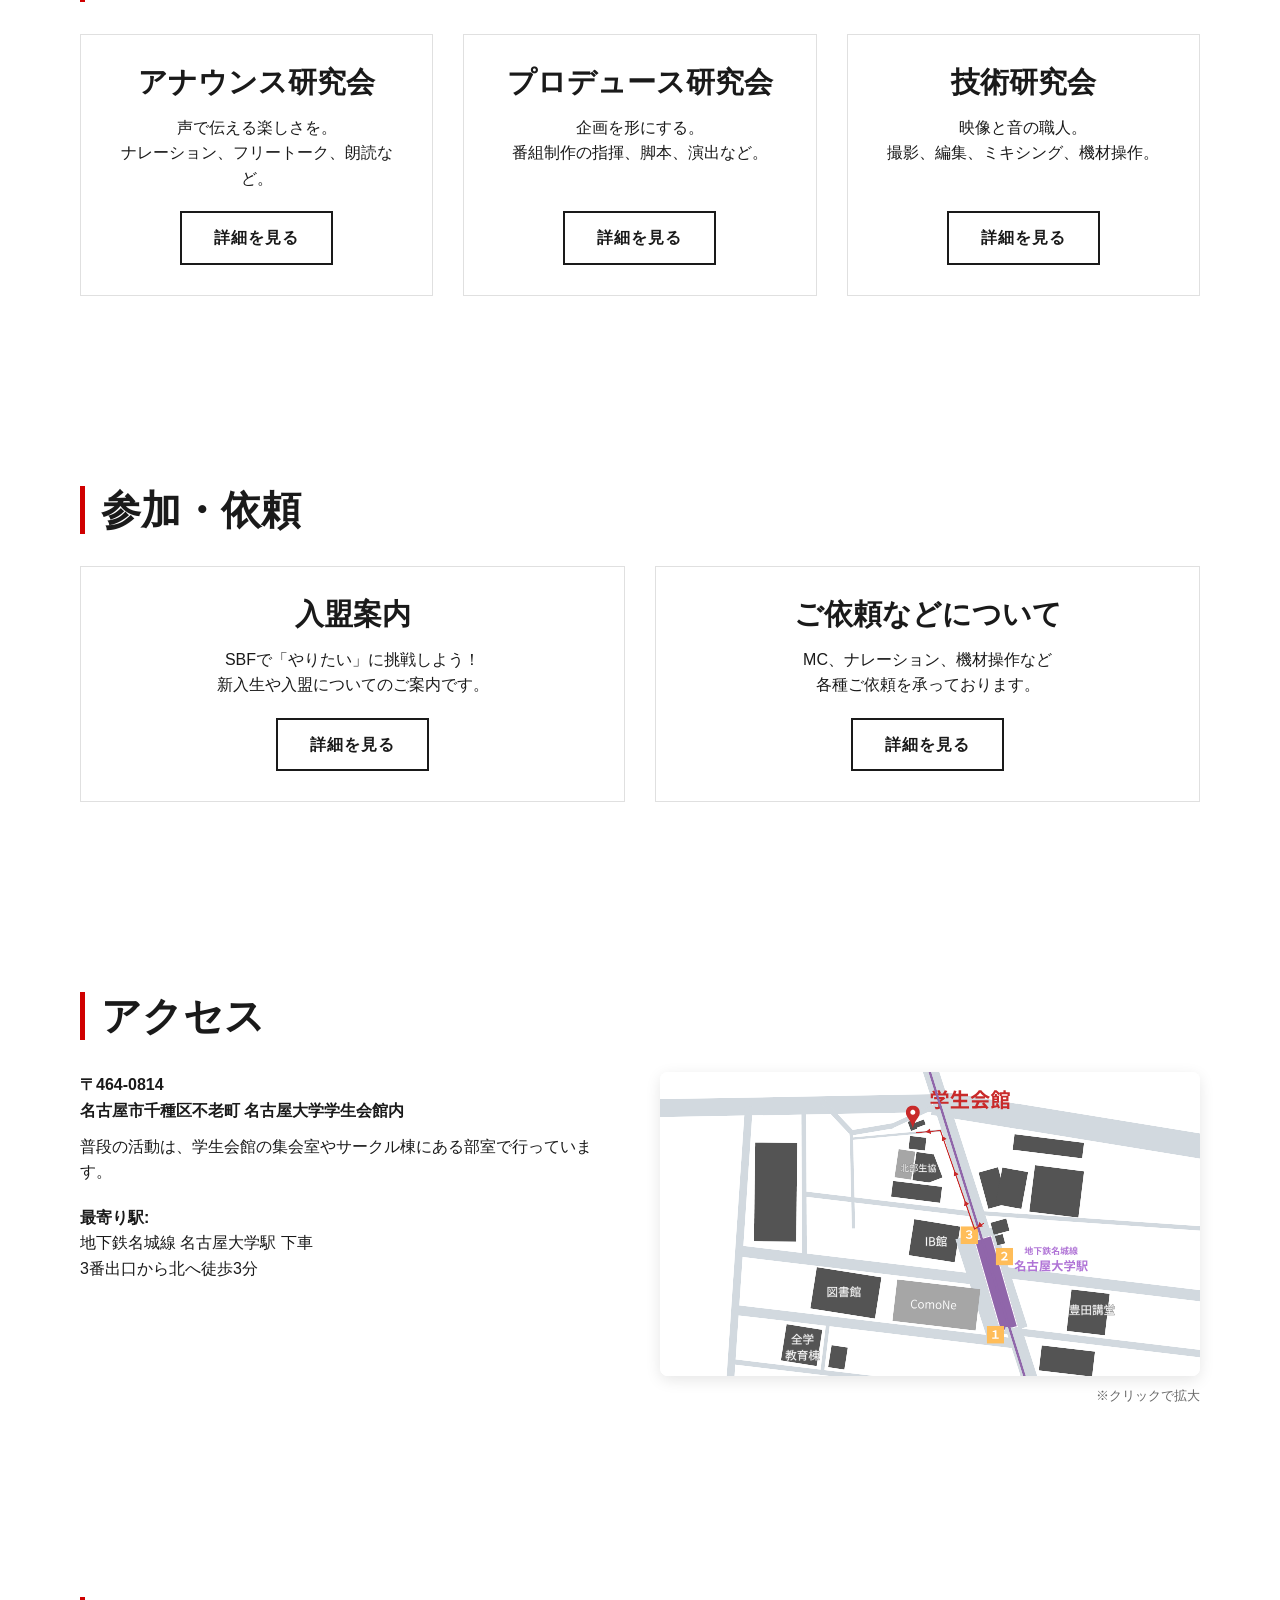
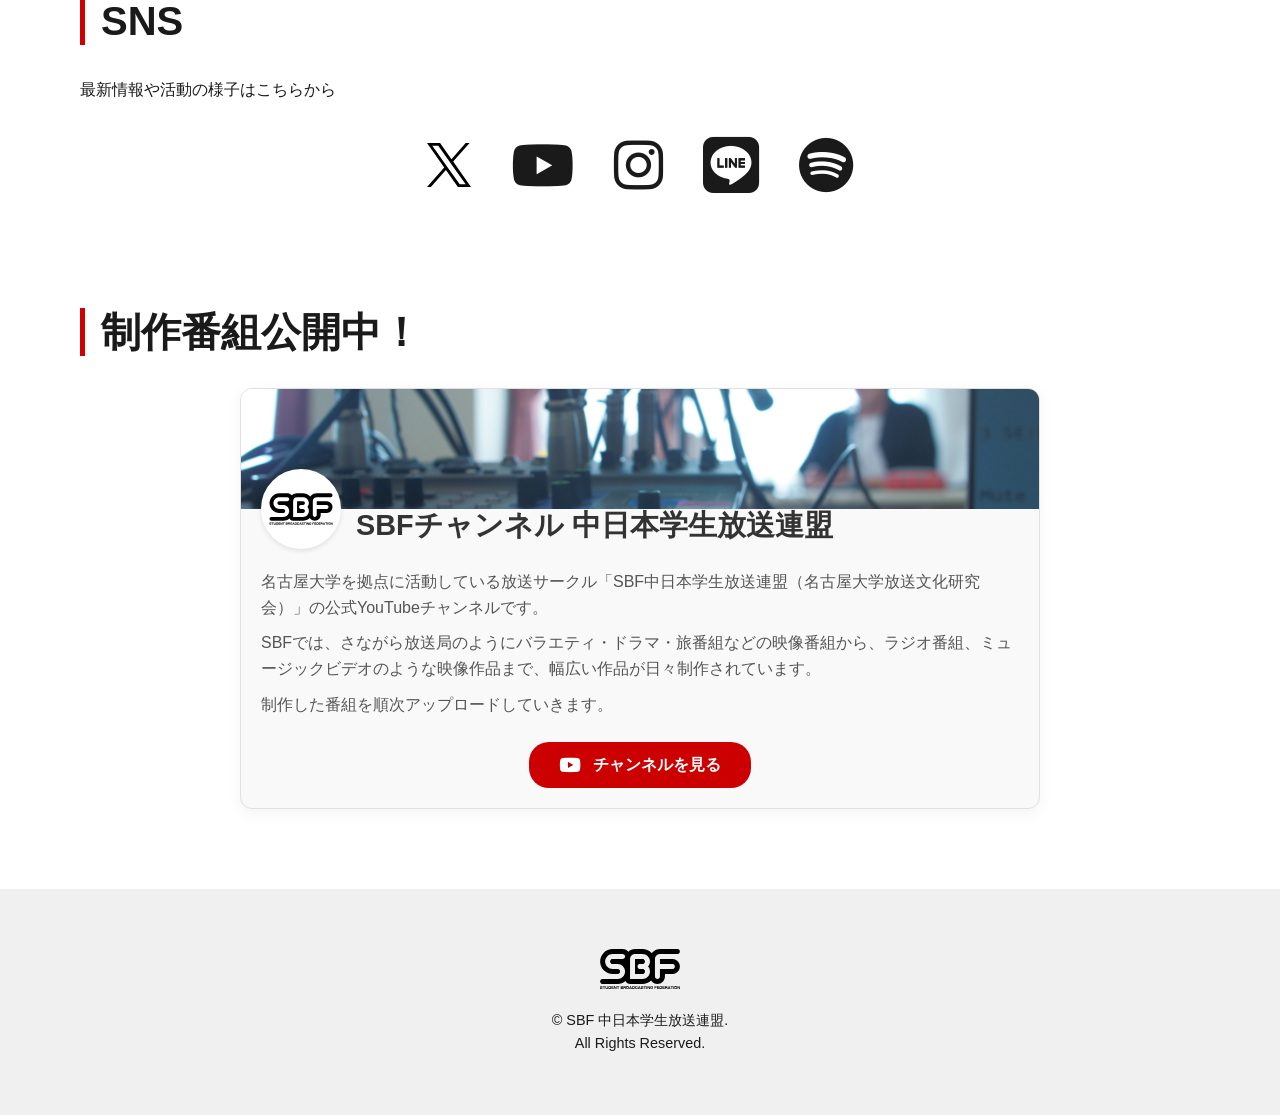
==== commit 4e987e86: "Update index.html" ====
--- a/index.html
+++ b/index.html
@@ -7,6 +7,9 @@
     <title>SBF - 中日本学生放送連盟</title>
     <link rel="stylesheet" href="css/style.css">
     <meta name="description" content="SBF（中日本学生放送連盟）は、名古屋大学を拠点に活動する放送サークルです。">
+    <!-- Favicon -->
+    <link rel="icon" href="images/logo_square512.svg" type="image/svg+xml">
+    <link rel="apple-touch-icon" href="images/logo-white.png">
     <!-- Font Awesome (for icons, if needed, using CDN for now as placeholder or could use SVG) -->
     <link rel="stylesheet" href="https://cdnjs.cloudflare.com/ajax/libs/font-awesome/6.4.0/css/all.min.css">
 </head>
@@ -295,11 +298,11 @@
     <footer>
         <div class="container text-center">
             <img src="images/logo.svg" alt="SBF" style="height: 40px; margin: 0 auto 20px; display: block;">
-            <p>&copy; 1953 - 2026 SBF 中日本学生放送連盟.<br>All Rights Reserved.</p>
+            <p>&copy; SBF 中日本学生放送連盟.<br>All Rights Reserved.</p>
         </div>
     </footer>
 
     <script src="js/main.js"></script>
 </body>
 
-</html>+</html>
